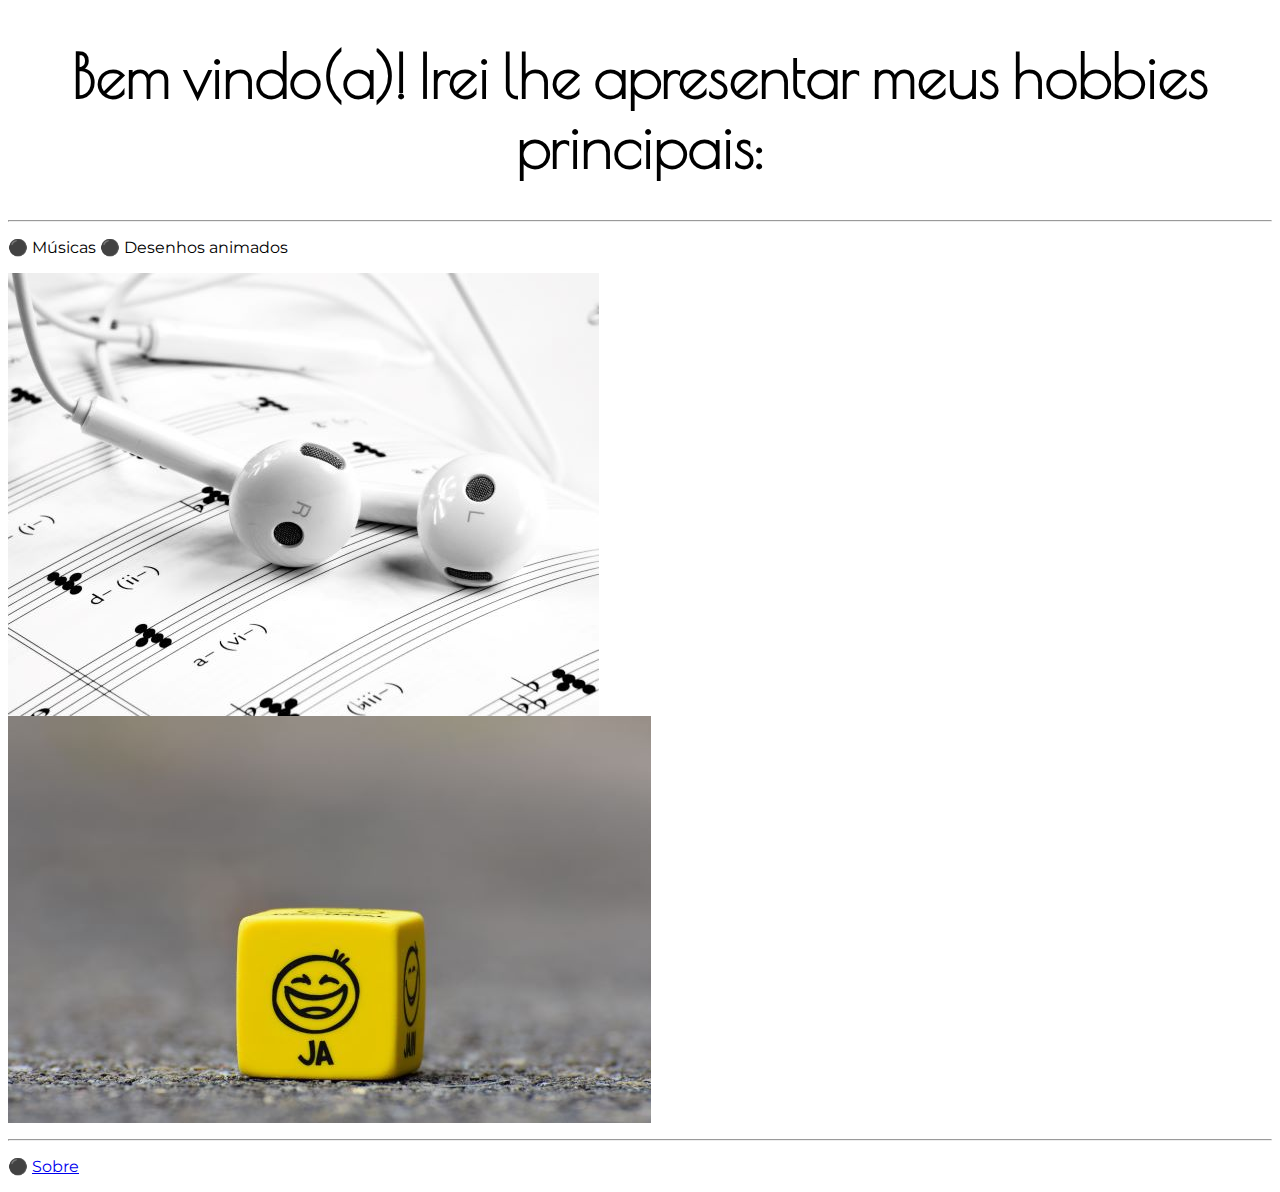
==== index.html @ 5d164b49 "finaliza" ====
<!DOCTYPE html>
<html lang="pt-br">
<head>
    <meta charset="UTF-8">
    <meta http-equiv="X-UA-Compatible" content="IE=edge">
    <meta name="viewport" content="width=device-width, initial-scale=1.0">
    <title>Vos apresento: meus hobbies!</title>
    <link rel="stylesheet" href="styles/index.css">

</head>
<body>
    
<h1>Bem vindo(a)! Irei lhe apresentar meus hobbies principais:</h1>
<hr>
<p>⚫ Músicas  ⚫ Desenhos animados</p> <a href="musicas.html"> <img src="imagens/music.jpg" alt=""> </a>  <a href="animações.html"> <img src="imagens/smile.jpg" alt=""> </a>
<p></p> 
<hr>
<p>⚫  <a href="euu.html">Sobre</a></p> 
</body>
</html>
---- styles/index.css ----
@import url('https://fonts.googleapis.com/css2?family=Aref+Ruqaa+Ink&family=Cinzel+Decorative&family=Josefin+Slab:wght@600&family=Montserrat&family=Passions+Conflict&family=Poiret+One&family=Rubik+Dirt&display=swap');
h1{
    font-family: 'Poiret One', cursive;
    font-size: 60px;
    text-align: center;
}

p{
    font-family: 'Montserrat', sans-serif;
}

img{
    display: flex;
    gap: 30Spx;
    justify-content: center;
}

body{
    background-image:
    linear-gradient(to top #D1B3C4, #B392AC);
    
}
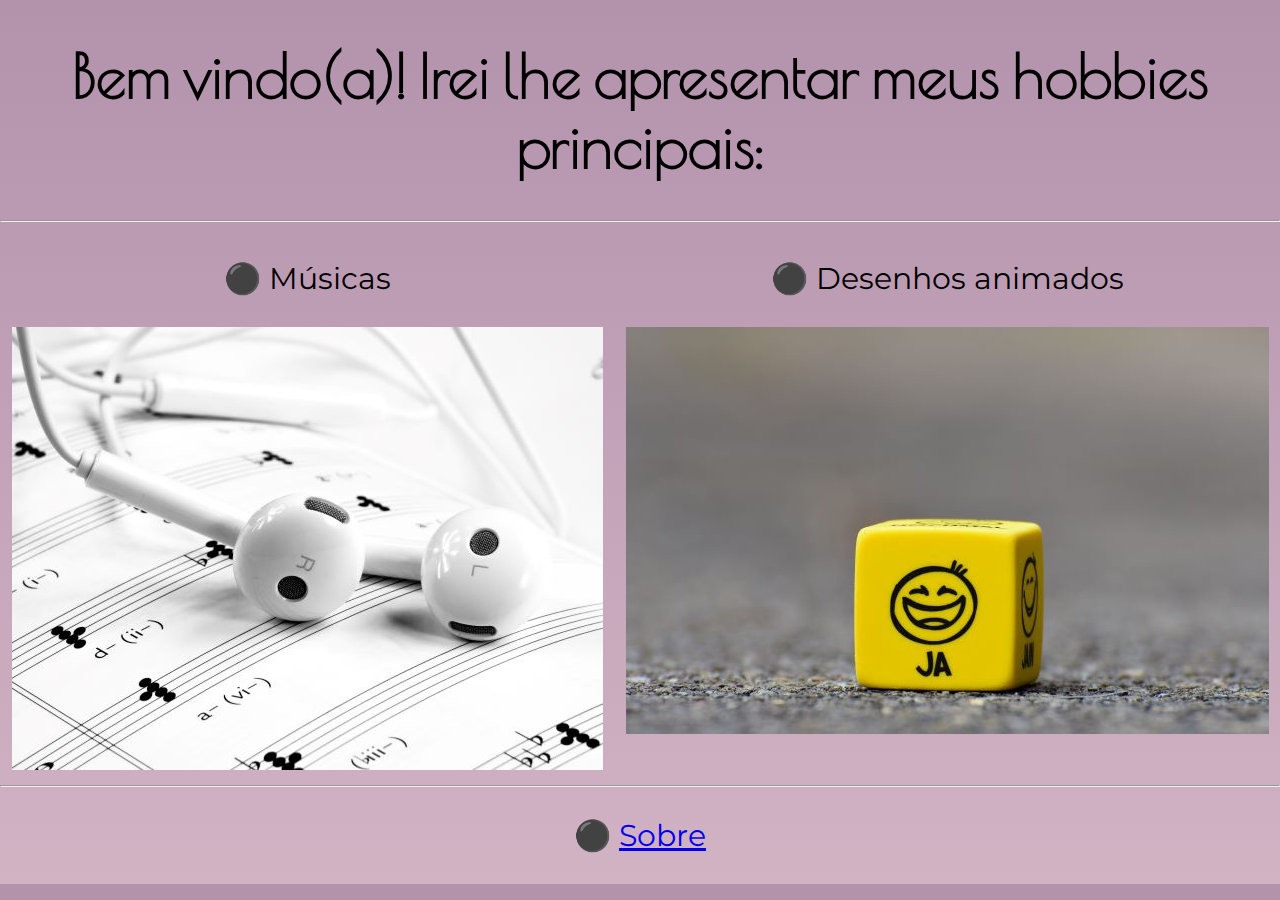
==== commit 4b83e215: "finaliza" ====
--- a/index.html
+++ b/index.html
@@ -12,8 +12,17 @@
     
 <h1>Bem vindo(a)! Irei lhe apresentar meus hobbies principais:</h1>
 <hr>
-<p>⚫ Músicas  ⚫ Desenhos animados</p> <a href="musicas.html"> <img src="imagens/music.jpg" alt=""> </a>  <a href="animações.html"> <img src="imagens/smile.jpg" alt=""> </a>
-<p></p> 
+<div class="img">
+<div class="pontinho flex">
+    <div>
+        <p>⚫ Músicas</p><a href="musicas.html"> <img src="imagens/music.jpg" alt=""></a>
+    </div> 
+    
+    <div>
+        <p>⚫ Desenhos animados</p><a href="animações.html"> <img src="imagens/smile.jpg" alt=""> </a>
+    </div>
+</div>
+
 <hr>
 <p>⚫  <a href="euu.html">Sobre</a></p> 
 </body>
--- a/styles/index.css
+++ b/styles/index.css
@@ -7,16 +7,31 @@
 
 p{
     font-family: 'Montserrat', sans-serif;
+    font-size: 30px;
+    position: relative;
 }
 
-img{
+.flex {
     display: flex;
+    justify-content: space-around;
+    flex-direction: row;
+}
+
+.pontinho{
+   font-size: 30px;
+}
+
+.img{
+   
     gap: 30Spx;
     justify-content: center;
+    position:relative;
+    text-align: center;
 }
 
 body{
-    background-image:
-    linear-gradient(to top #D1B3C4, #B392AC);
-    
+    background: linear-gradient(to top, #D1B3C4, #B392AC);   
+    flex-direction:column;
+    gap: 500px;
+    margin: 0 auto;
 }